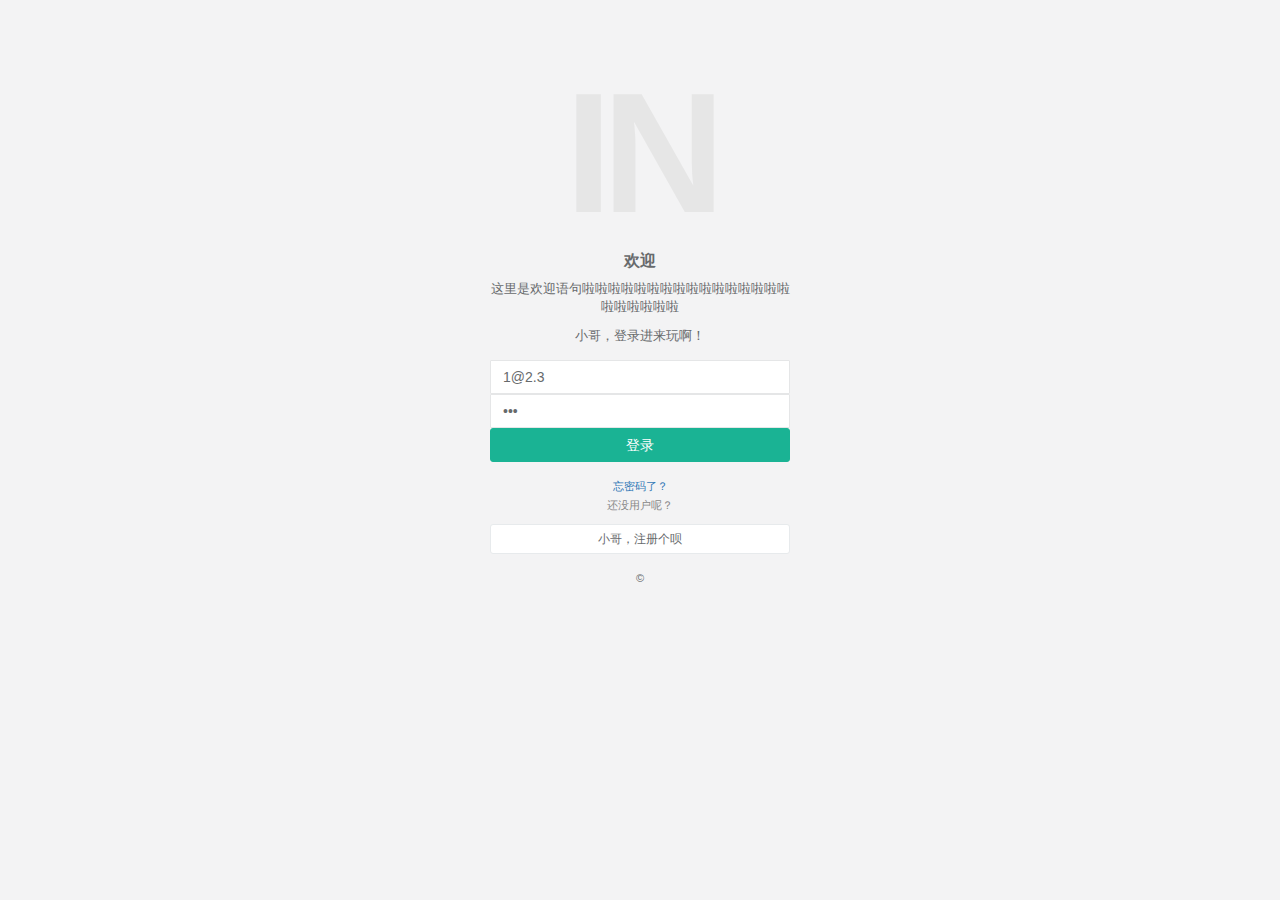
==== src/main/webapp/login.html @ 3f761c8b "添加各种springmvc依赖，编写controller包和service包，整合页面，etc" ====
<!DOCTYPE html>
<html>

<head>

    <meta charset="utf-8">
    <meta name="viewport" content="width=device-width, initial-scale=1.0">
    <title>登录</title>
    <link href="work/style/css/bootstrap.min.css" rel="stylesheet">
    <link href="work/style/font-awesome/css/font-awesome.css" rel="stylesheet">
    <link href="work/style/css/animate.css" rel="stylesheet">
    <link href="work/style/css/style.css" rel="stylesheet">

</head>

<body class="gray-bg">

<div class="middle-box text-center loginscreen animated fadeInDown">
    <div>
        <div>
            <h1 class="logo-name">IN</h1>
        </div>
        <h3>欢迎</h3>
        <p>这里是欢迎语句啦啦啦啦啦啦啦啦啦啦啦啦啦啦啦啦啦啦啦啦啦啦
            <!--Continually expanded and constantly improved Inspinia Admin Them (IN+)-->
        </p>
        <p>小哥，登录进来玩啊！</p>
        <form class="m-t" role="form" method="post" action="/user/login">
            <input type="email" class="form-control" name="username" placeholder="username" required="" value="1@2.3">
            <input type="password" class="form-control" name="password" placeholder="password" required="" value="123">
            <button type="submit" class="btn btn-primary block full-width m-b">登录</button>
            <a href="login.html#">
                <small>忘密码了？</small>
            </a>
            <p class="text-muted text-center">
                <small>还没用户呢？</small>
            </p>
            <a class="btn btn-sm btn-white btn-block" href="work/register.html">小哥，注册个呗</a>
        </form>
        <p class="m-t">
            <small> &copy;</small>
        </p>
    </div>
</div>

<!-- Mainly scripts -->
<script src="work/style/js/jquery-2.1.1.js"></script>
<script src="work/style/js/bootstrap.js"></script>

</body>

</html>
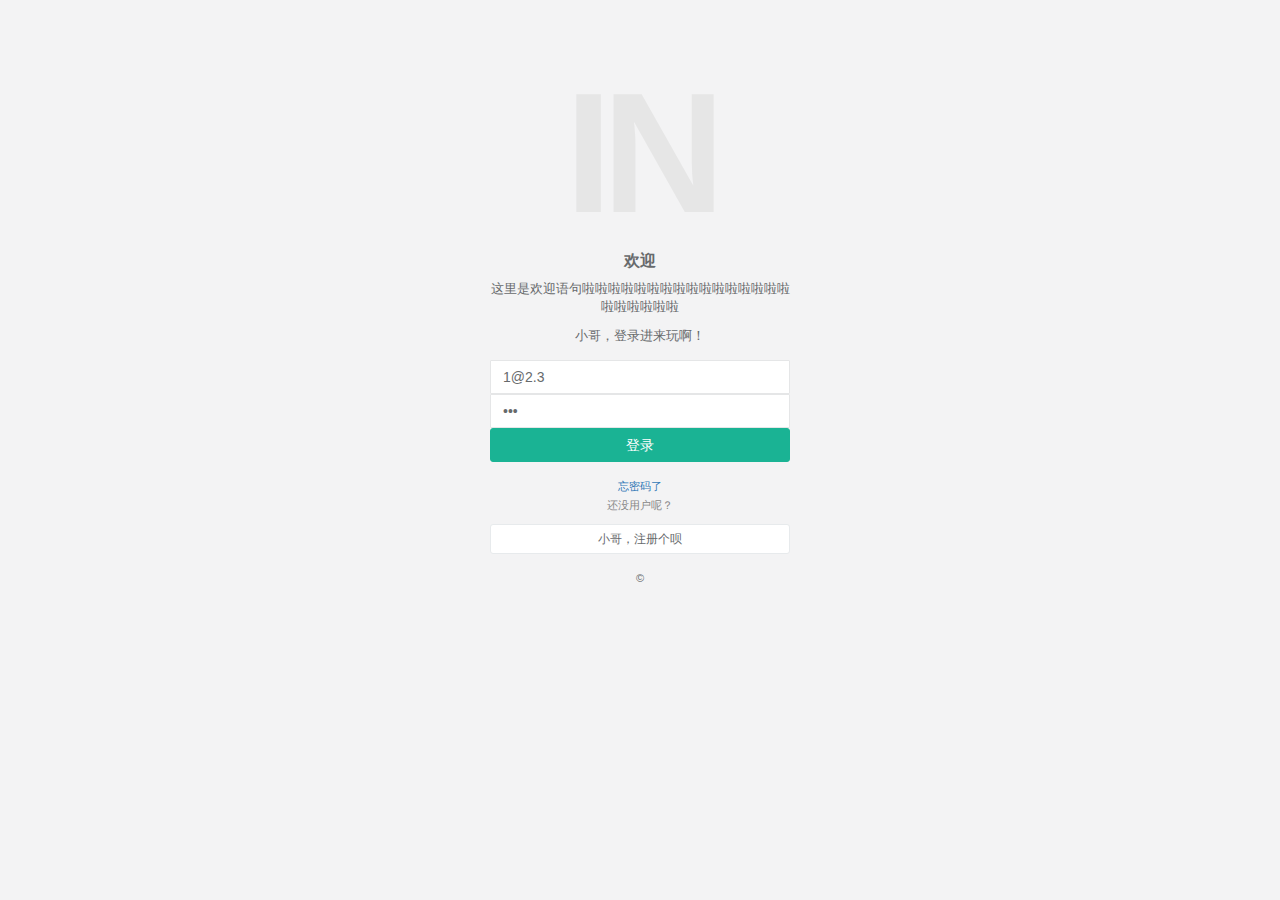
==== commit f1602282: "测试分支" ====
--- a/src/main/webapp/login.html
+++ b/src/main/webapp/login.html
@@ -30,7 +30,7 @@
             <input type="password" class="form-control" name="password" placeholder="password" required="" value="123">
             <button type="submit" class="btn btn-primary block full-width m-b">登录</button>
             <a href="login.html#">
-                <small>忘密码了？</small>
+                <small>忘密码了</small>
             </a>
             <p class="text-muted text-center">
                 <small>还没用户呢？</small>
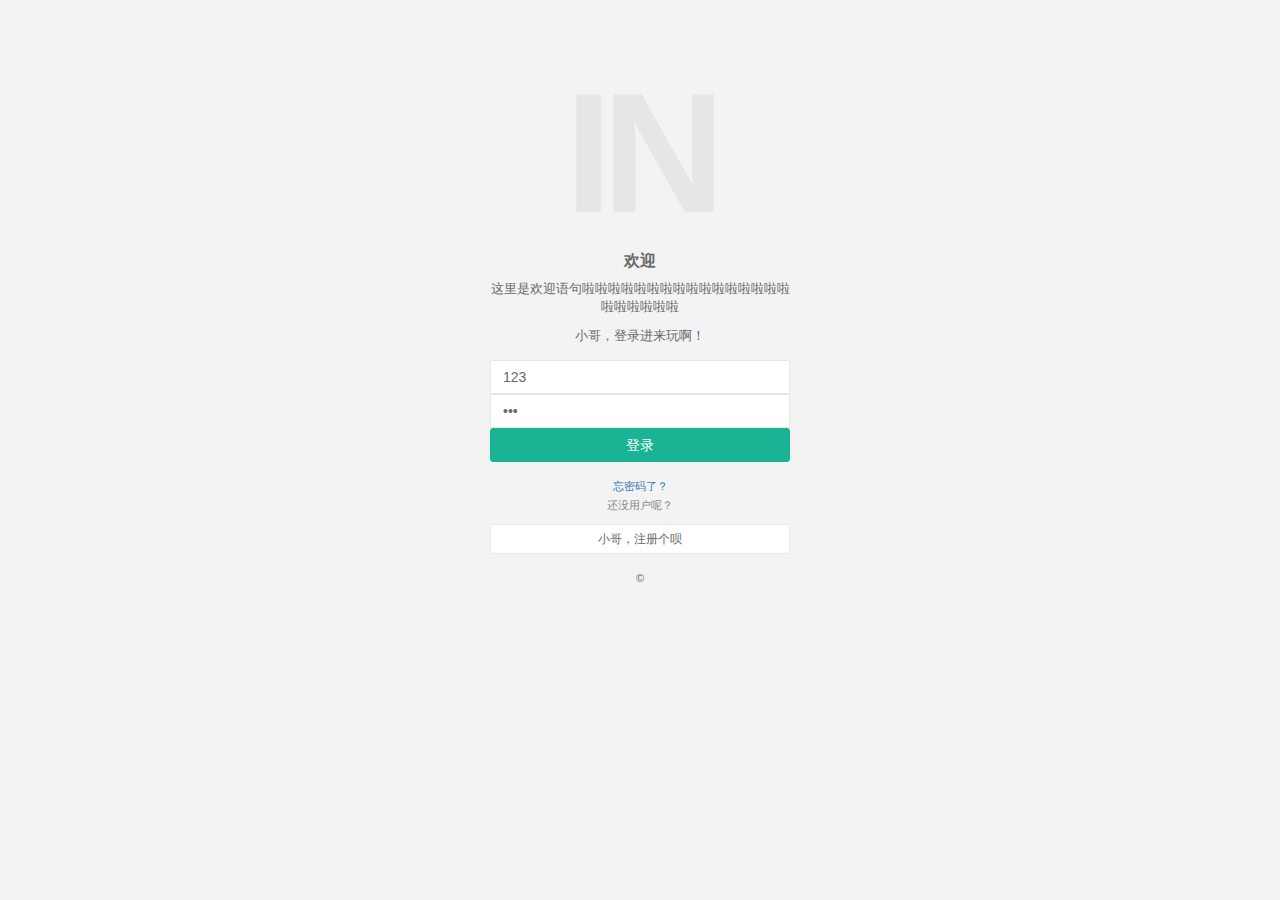
==== commit a10454fe: "添加 controller层、service层、dao层、mapper映射 在spring中添加service和dao层的配置文件  已经能跑通" ====
--- a/src/main/webapp/login.html
+++ b/src/main/webapp/login.html
@@ -26,16 +26,16 @@
         </p>
         <p>小哥，登录进来玩啊！</p>
         <form class="m-t" role="form" method="post" action="/user/login">
-            <input type="email" class="form-control" name="username" placeholder="username" required="" value="1@2.3">
-            <input type="password" class="form-control" name="password" placeholder="password" required="" value="123">
+            <input type="text" class="form-control" name="username" placeholder="username" required="required" value="123">
+            <input type="password" class="form-control" name="password" placeholder="password" required="required" value="123">
             <button type="submit" class="btn btn-primary block full-width m-b">登录</button>
             <a href="login.html#">
-                <small>忘密码了</small>
+                <small>忘密码了？</small>
             </a>
             <p class="text-muted text-center">
                 <small>还没用户呢？</small>
             </p>
-            <a class="btn btn-sm btn-white btn-block" href="work/register.html">小哥，注册个呗</a>
+            <a class="btn btn-sm btn-white btn-block" href="work/page/register.html">小哥，注册个呗</a>
         </form>
         <p class="m-t">
             <small> &copy;</small>
